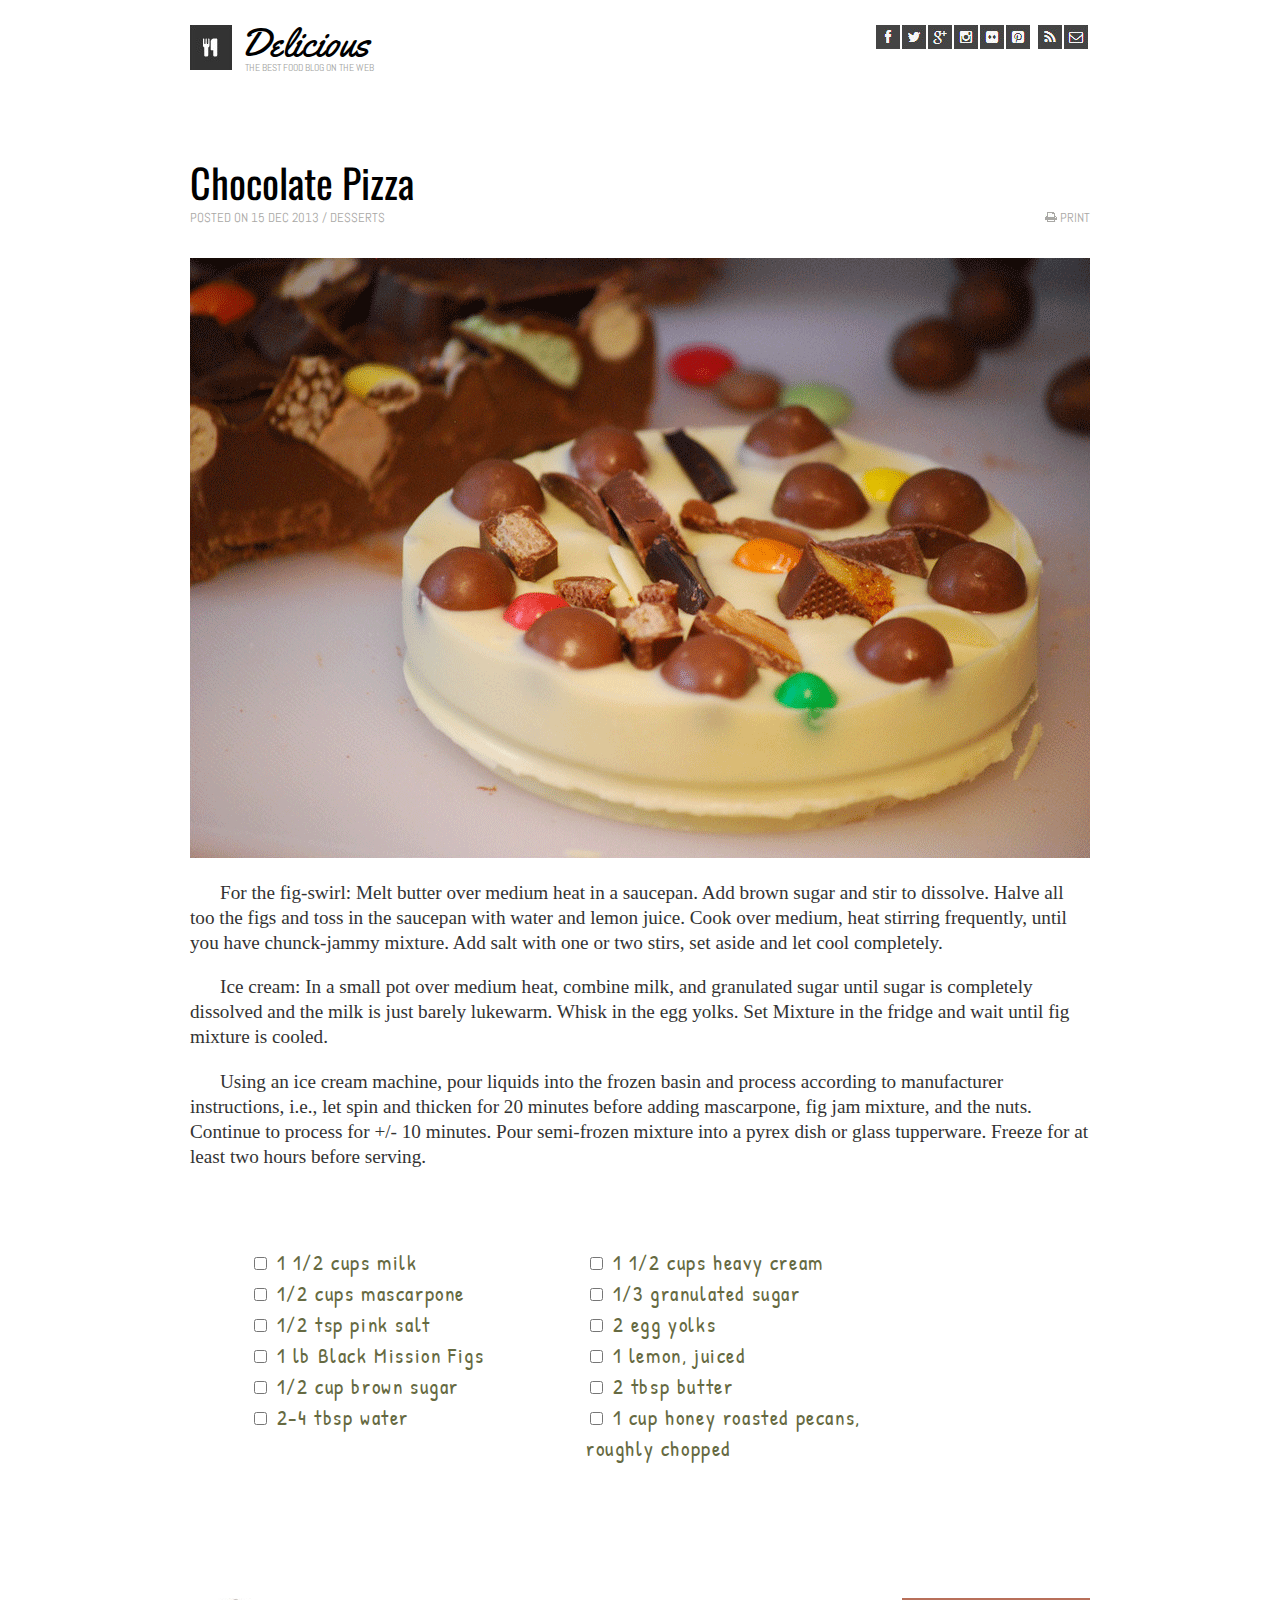
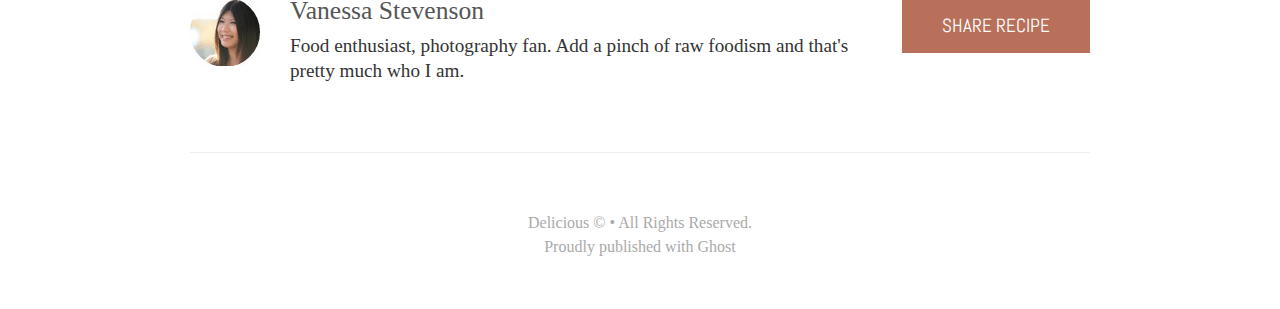
==== aaron-bruce/index.html @ 25e27241 "added base.css layout.css and modules.css files and linked them in the html file" ====
<!DOCTYPE html>
<html>
  <head>
    <meta charset="utf-8">
    <title>Choco Pizza</title>
    <link rel="stylesheet" href="styles/reset.css">
    <link rel="stylesheet" href="styles/style.css">
    <link rel="stylesheet" href="styles/base.css">
    <link rel="stylesheet" href="styles/layout.css">
    <link rel="stylesheet" href="styles/modules.css">
  </head>
  <body>
    <header>
      <nav>
        <a href="#" id="logo">
          <img src="img/logo.png" alt="Delicious Logo">
          <h1>Delicious</h1>
          <p id="slogan">The Best Food Blog on the Web</p>
        </a>
        </div>
        <ul>
          <li><a href="#"><img src="img/fb-icon.png" alt="facebook icon"></a></li>
          <li><a href="#"><img src="img/twit-icon.png" alt="twittericon"></a></li>
          <li><a href="#"><img src="img/gp-icon.png" alt="google plus icon"></a></li>
          <li><a href="#"><img src="img/insta-icon.png" alt="instagram icon"></a></li>
          <li><a href="#"><img src="img/flic-icon.png" alt="flickr icon"></a></li>
          <li><a href="#"><img src="img/pint-icon.png" alt="pintrest icon"></a></li>
          <li>&nbsp;</li>
          <li><a href="#"><img src="img/rss-icon.png" alt="rss icon"></a></li>
          <li><a href="#"><img src="img/mail-icon.png" alt="email icon"></a></li>
        </ul>
        <hr>
      </nav>
    </header>

    <main>
      <article>
        <h2>Chocolate Pizza</h2>
        <div class="date">Posted on 15 Dec 2013 / Desserts</div>
        <a href="#" class="print"> <img src="img/print-icon.gif" alt="Print Recipe">Print
        </a>
        <img src="img/choco-pizza.png" alt="Featured image">
        <p>For the fig-swirl: Melt butter over medium heat in a saucepan. Add brown sugar and stir to dissolve. Halve all too the figs and toss in the saucepan with water and lemon juice. Cook over medium, heat stirring frequently, until you have chunck-jammy mixture. Add salt with one or two stirs, set aside and let cool completely.</p>
        <p>Ice cream: In a small pot over medium heat, combine milk, and granulated sugar until sugar is completely dissolved and the milk is just barely lukewarm. Whisk in the egg yolks. Set Mixture in the fridge and wait until fig mixture is cooled.</p>
        <p>Using an ice cream machine, pour liquids into the frozen basin and process according to manufacturer instructions, i.e., let spin and thicken for 20 minutes before adding mascarpone, fig jam mixture, and the nuts. Continue to process for +/- 10 minutes. Pour semi-frozen mixture into a pyrex dish or glass tupperware. Freeze for at least two hours before serving.</p>
        <ul class="recipe">
          <li><input type="checkbox" name="ingredient"> 1 1/2 cups milk</li>
          <li><input type="checkbox" name="ingredient"> 1 1/2 cups heavy cream</li>
          <li><input type="checkbox" name="ingredient"> 1/2 cups mascarpone</li>
          <li><input type="checkbox" name="ingredient"> 1/3 granulated sugar</li>
          <li><input type="checkbox" name="ingredient"> 1/2 tsp pink salt</li>
          <li><input type="checkbox" name="ingredient"> 2 egg yolks</li>
          <li><input type="checkbox" name="ingredient"> 1 lb Black Mission Figs</li>
          <li><input type="checkbox" name="ingredient"> 1 lemon, juiced</li>
          <li><input type="checkbox" name="ingredient"> 1/2 cup brown sugar</li>
          <li><input type="checkbox" name="ingredient"> 2 tbsp butter</li>
          <li><input type="checkbox" name="ingredient"> 2-4 tbsp water</li>
          <li><input type="checkbox" name="ingredient"> 1 cup honey roasted pecans, roughly chopped</li>
        </ul>
        <hr>
        <aside>
          <button>Share Recipe</button>
          <img src="img/van-pic.png" alt="Vanessa Stevenson">
          <h3>Vanessa Stevenson</h3>
          <p>Food enthusiast, photography fan. Add a pinch of raw foodism and that's pretty much who I am.</p>
        </aside>
      </article>
    </main>

    <footer>
      <section>
        <hr>
        <p>Delicious &copy; • All Rights Reserved.<br>Proudly published with Ghost</p>
      </section>
    </footer>
  </body>
</html>
---- aaron-bruce/styles/style.css ----
@import url('https://fonts.googleapis.com/css?family=Abel|Oswald:700|Yellowtail|Patrick+Hand');

* {
  font-family: times;
}

body {
  background: #fff;
}

nav, article, aside, footer section {
  margin: 0 auto;
  width: 900px;
}

nav {
  margin-top: 25px;
}

#logo {
  float: left;
  padding-bottom: 25px;
  color: black;
  text-decoration: none;
}

#logo img {
  float: left;
}

#logo h1 {
  padding-left: 50px;
  font-family: 'Yellowtail', cursive;
  font-size: 2.4em;
}

#slogan {
  width: 250px;
  padding-left: 55px;
  color: #a3a4a2;
  font-family: 'Abel', sans-serif;
  font-size: .65em;
  text-transform: uppercase;
}

nav ul {
  float: right;
}

nav li {
  float: left;
  padding-right: 2px;
}

hr {
  clear: both;
  border: 0;
  height: 13px;
  background-image: url('img/hr-img.gif');
}

h2 {
  margin-top: 50px;
  font-family: 'Oswald', sans-serif;
  font-size: 2.5em;
}

.print, .date {
  color: #a9a8a5;
  font-family: 'Abel', sans-serif;
  font-size: .8em;
  margin: 0;
  text-transform: uppercase;
  margin-top: 10px;
  margin-bottom: 33px;
}

.date {
  float: left;
}

.print {
  text-decoration: none;
  padding-left: 30px;
  float: right;
}

.print img {
  margin-right: 3px;
}

main p {
  color: #333;
  font-size: 1.2em;
  line-height: 1.3em;
  text-indent: 30px;
  margin: 20px 0px;
}

input {
  font-family: 'Patrick Hand', cursive;
}

.recipe {
  letter-spacing: .1em;
  font-family: 'Patrick Hand', cursive;
  color: #666a42;
  background-image: url("img/list-bg.png");
  height: 260px;
  padding: 37px 0 0 60px;
  margin: 40px 0;
}

.recipe li {
  float: left;
  width: 40%;
  font-size: 1.3em;
  line-height: 31px;
}

aside {
  padding-top: 30px;
  padding-bottom: 60px
}

aside img {
  float: left;
}

aside h3 {
  padding-left: 100px;
  font-size: 1.6em;
  padding-bottom: 10px;
  color: #555;
}

aside p {
  padding-left: 100px;
  width: 65%;
  margin: 0;
  text-indent: 0;

}

aside button {
  float: right;
  font-family: 'Abel', sans-serif;
  text-transform: uppercase;
  padding: 15px 40px;
  background: #b8705a;
  color: #fff;
  font-size: 1.2em;
  border: none;
}

section hr {
  border-bottom: 1px solid #eee;
  height: 0;
}


footer section p{
  padding: 50px 0;
  line-height: 1.5em;
  text-align: center;
  color: #aaa;
}


}
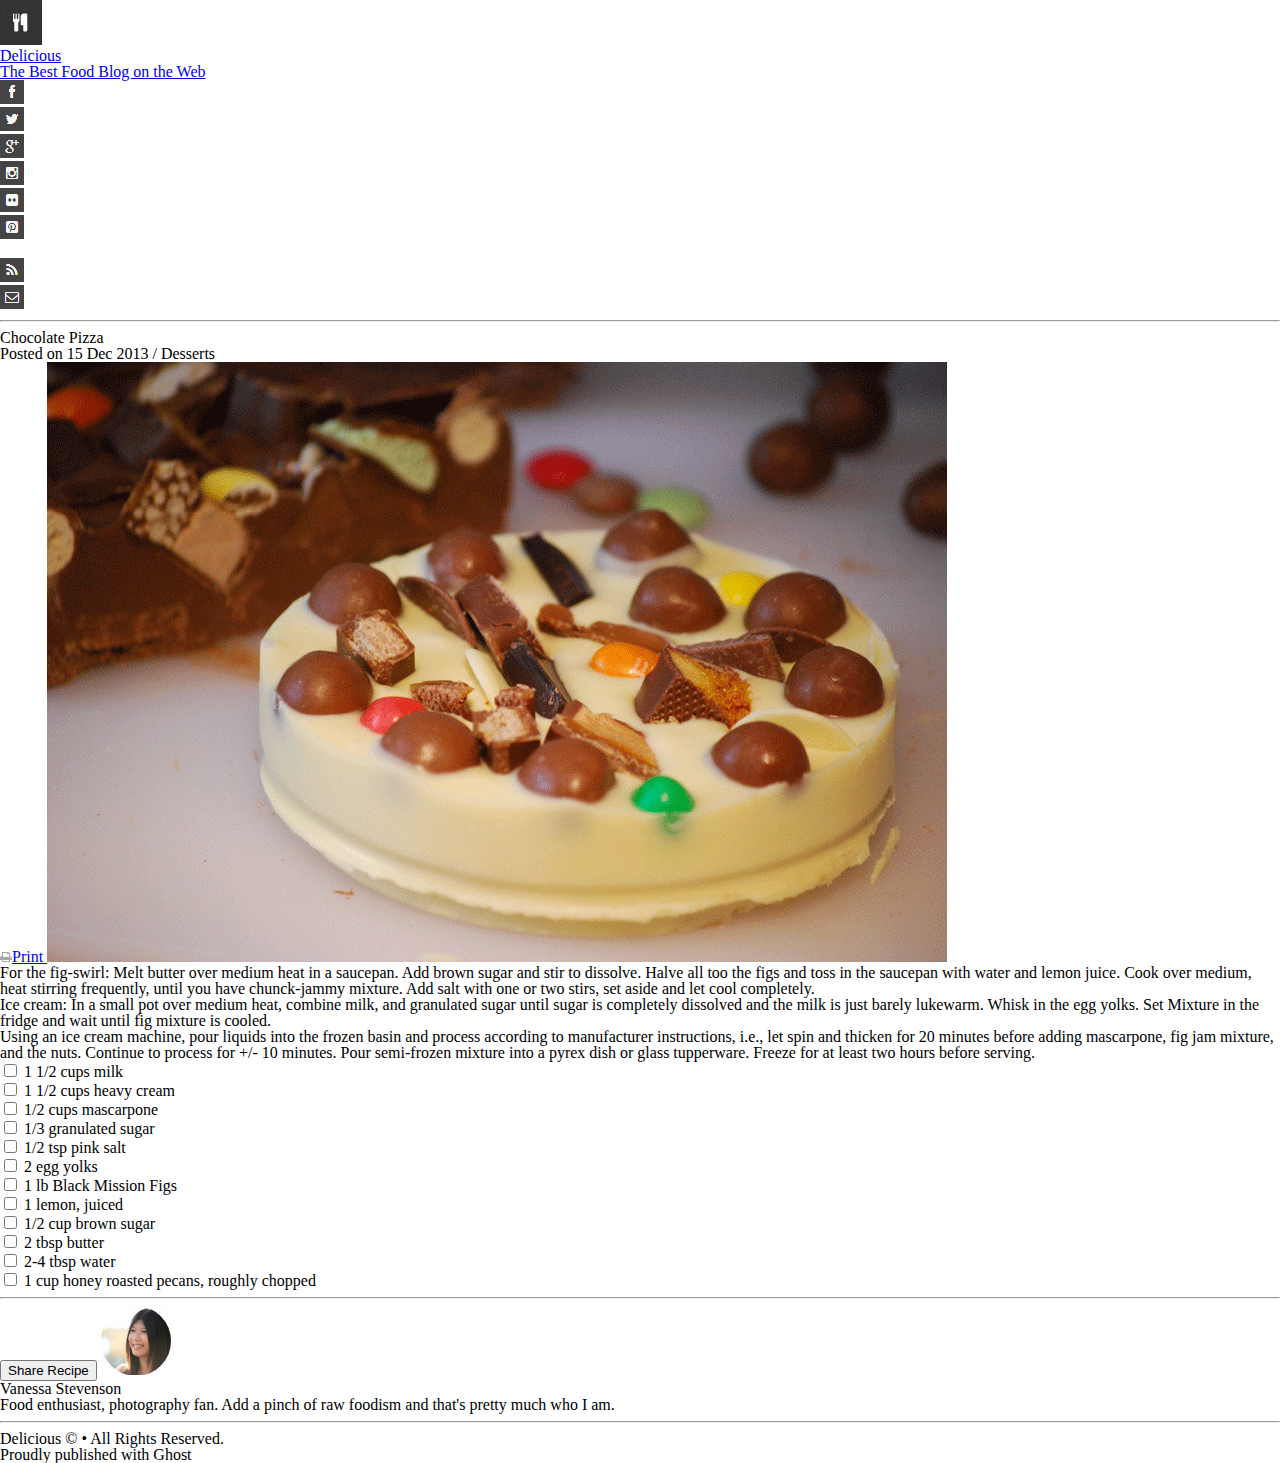
==== commit d97eb183: "deleted the style.css file as well as the html link in the index.html file" ====
--- a/aaron-bruce/index.html
+++ b/aaron-bruce/index.html
@@ -4,7 +4,6 @@
     <meta charset="utf-8">
     <title>Choco Pizza</title>
     <link rel="stylesheet" href="styles/reset.css">
-    <link rel="stylesheet" href="styles/style.css">
     <link rel="stylesheet" href="styles/base.css">
     <link rel="stylesheet" href="styles/layout.css">
     <link rel="stylesheet" href="styles/modules.css">
